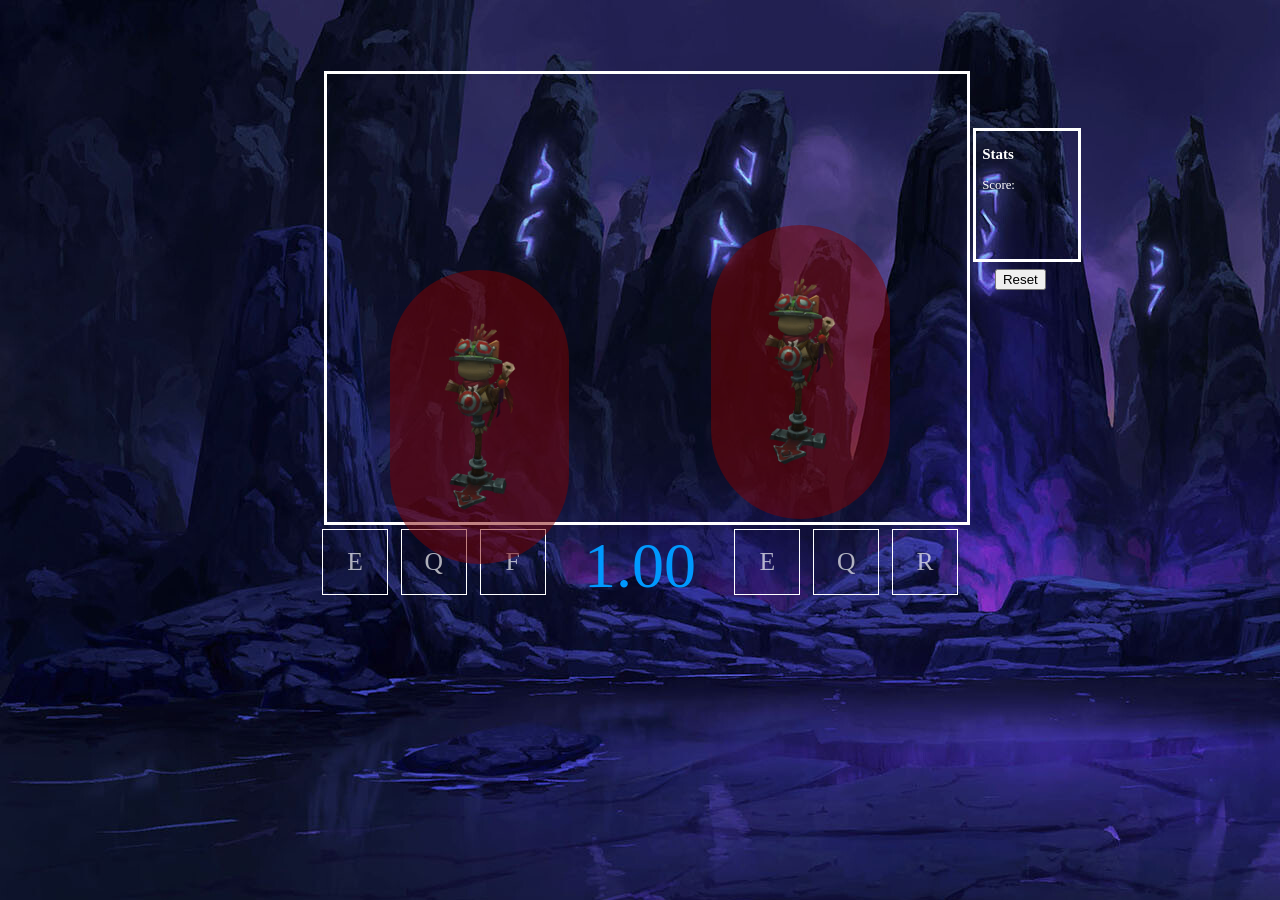
==== index.html @ 850f6f5c "moved index.html" ====
<!DOCTYPE html>
<html lang="en">
<head>
    <meta charset="UTF-8">
    <meta name="viewport" content="width=device-width, initial-scale=1.0">
    <title>Document</title>
    <link rel="stylesheet" href="/CSS/style.css">
</head>
<body>
    <div id="pressedKey-container">  

        <p id="end-message"></p>
        <p id="restart"></p>

        <div id="pressBorder" tabindex="0"></div> 
        <div id="clickBlocker"></div>

        <img id="first-dummy" class="dummies" tabindex="0" src="/images/Enemy_Target_Dummy_Render.webp" alt="">
        <img id="second-dummy-F" class="dummies" tabindex="0" src="/images/Enemy_Target_Dummy_Render.webp" alt="">
        <img id="second-dummy" class="dummies" tabindex="0" src="/images/Enemy_Target_Dummy_Render.webp" alt="">

    </div>

    <div class="output-container">

         <div id="first-output" class="output12">

            <div class="outputs" id="Eoutput">E</div>
            <div class="outputs" id="Qoutput">Q</div>
            <div class="outputs" id="Foutput">F</div>

        </div>

        <div id="combo-timer">1.00</div>

        <div id="second-output" class="output12">

            <div class="outputs" id="2Eoutput">E</div>
            <div class="outputs" id="2Qoutput">Q</div>
            <div class="outputs" id="2Routput">R</div>

        </div>

    </div>

    <div class="stats">

        <h3>Stats</h3>
        <p id="points">Score:</p>

    </div>

    <button id="stats-button" onclick="resetStats()">Reset</button>



 
    <script src="/JS/logic.js"></script>

</body>
</html>
---- CSS/style.css ----
body {  
    background-image: url(/images/background-img.jpg);
}

#pressedKey-container {
    margin-left: 25%;
    margin-top: 5%;
    border: solid white 3px;
    display: inline-block;
    justify-content: center;
    align-content: center;
    width: 50vw;
    height: 35vw;
    text-align: center;

}


#clickBlocker {
    /* position: absolute; */
    top: 0%;
    width: 100%;
    height: 100%;
    cursor:auto;
    outline: none;
    display: none;
    z-index: 2;
}


#pressBorder {
    /* position: absolute; */
    top: 0%;
    width: 100%;
    height: 100%;
    cursor: pointer;
    outline: none;
    display: block;
    z-index: 1;
}

.dummies {
    height: 15vw;
    background-color: rgba(128, 0, 0, 0.493);
    border-radius: 20vw;
    position: absolute;
    padding: 4vw 4vw 4vw 4vw;
    transition: 0.05s ease-out;
    outline: none;
}

#first-dummy {
    top: 30%;
    left: 30.5%;
}

#second-dummy {
    top: 25%;
    right: 30.5%;
    display: none;
}

#second-dummy-F {
    top: 25%;
    right: 30.5%;
    display: block;
}

#first-dummy:hover {
    transform: scale(1.04);
}

#second-dummy:hover {
    transform: scale(1.04);
}

#second-dummy-F:hover {
    transform: scale(1.04);
}

#end-message {
    color: white;
    position: absolute;
    left: 34.5%;
    top: 30%;
    font-family: 'Franklin Gothic Medium', 'Arial Narrow', Arial, sans-serif;
    font-size: 4vw;
    z-index: 1000;
}

#restart {
    position: absolute;
    font-family: Arial, Helvetica, sans-serif;
    color: gray;
    font-size: 1.5vw;
    top: 45%;
    left: 43%;
    z-index: 1000;
}

.output-container {
    margin-top: 0%;
    display: flex;
    gap: 3vw;
    justify-content: center;
}

.output12 {
    display: flex;
}

#first-output {
    gap: 1vw;
}

#second-output {
    gap: 1vw;
}

#combo-timer {
    color: rgb(0, 153, 255);
    font-size: 5vw;
}

.outputs {
    display: flex;
    border: solid white 1px;
    width: 5vw; 
    height: 5vw;
    justify-content: center;
    align-items: center;
    font-size: 2vw;
    color: rgba(255, 255, 255, 0.671);
}

.stats {
    position: absolute;
    width: 8vw;
    height: 10vw;
    left: 76vw;
    top: 10vw;
    border: solid white 3px;
    display: block;
    font-size: 1vw;
    color: white;
}

.stats * {
    padding-left: 0.5vw;
}

#stats-button {
    position: absolute;
    top: 21vw;
    right: 18.3vw;
}
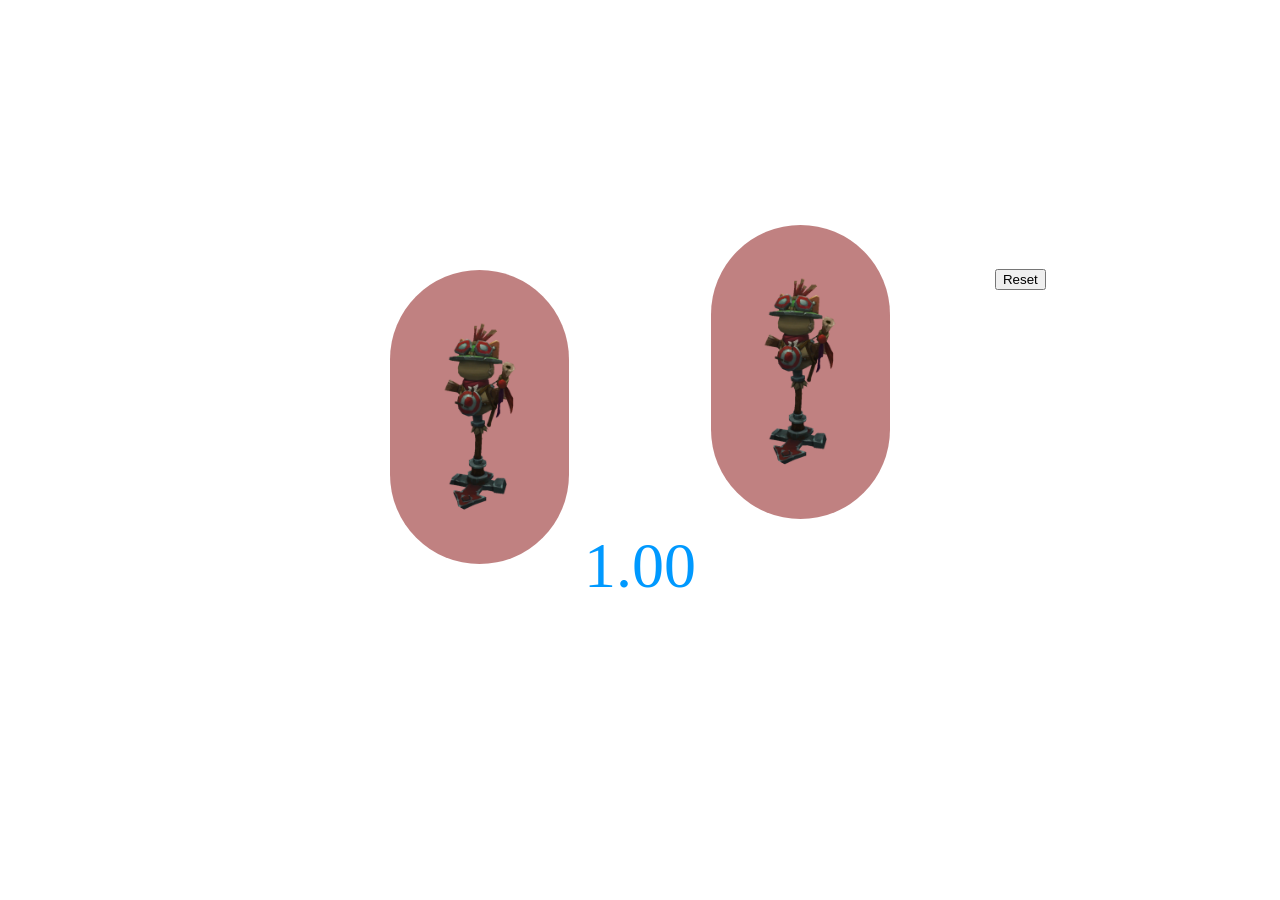
==== commit 018e8d73: "wadaw" ====
--- a/index.html
+++ b/index.html
@@ -4,7 +4,7 @@
     <meta charset="UTF-8">
     <meta name="viewport" content="width=device-width, initial-scale=1.0">
     <title>Document</title>
-    <link rel="stylesheet" href="/CSS/style.css">
+    <link rel="stylesheet" href="CSS/style.css">
 </head>
 <body>
     <div id="pressedKey-container">  
@@ -15,9 +15,9 @@
         <div id="pressBorder" tabindex="0"></div> 
         <div id="clickBlocker"></div>
 
-        <img id="first-dummy" class="dummies" tabindex="0" src="/images/Enemy_Target_Dummy_Render.webp" alt="">
-        <img id="second-dummy-F" class="dummies" tabindex="0" src="/images/Enemy_Target_Dummy_Render.webp" alt="">
-        <img id="second-dummy" class="dummies" tabindex="0" src="/images/Enemy_Target_Dummy_Render.webp" alt="">
+        <img id="first-dummy" class="dummies" tabindex="0" src="images/Enemy_Target_Dummy_Render.webp" alt="">
+        <img id="second-dummy-F" class="dummies" tabindex="0" src="images/Enemy_Target_Dummy_Render.webp" alt="">
+        <img id="second-dummy" class="dummies" tabindex="0" src="images/Enemy_Target_Dummy_Render.webp" alt="">
 
     </div>
 
@@ -55,7 +55,7 @@
 
 
  
-    <script src="/JS/logic.js"></script>
+    <script src="JS/logic.js"></script>
 
 </body>
 </html>
--- a/CSS/style.css
+++ b/CSS/style.css
@@ -1,5 +1,5 @@
 body {  
-    background-image: url(/images/background-img.jpg);
+    background-image: url(images/background-img.jpg);
 }
 
 #pressedKey-container {
